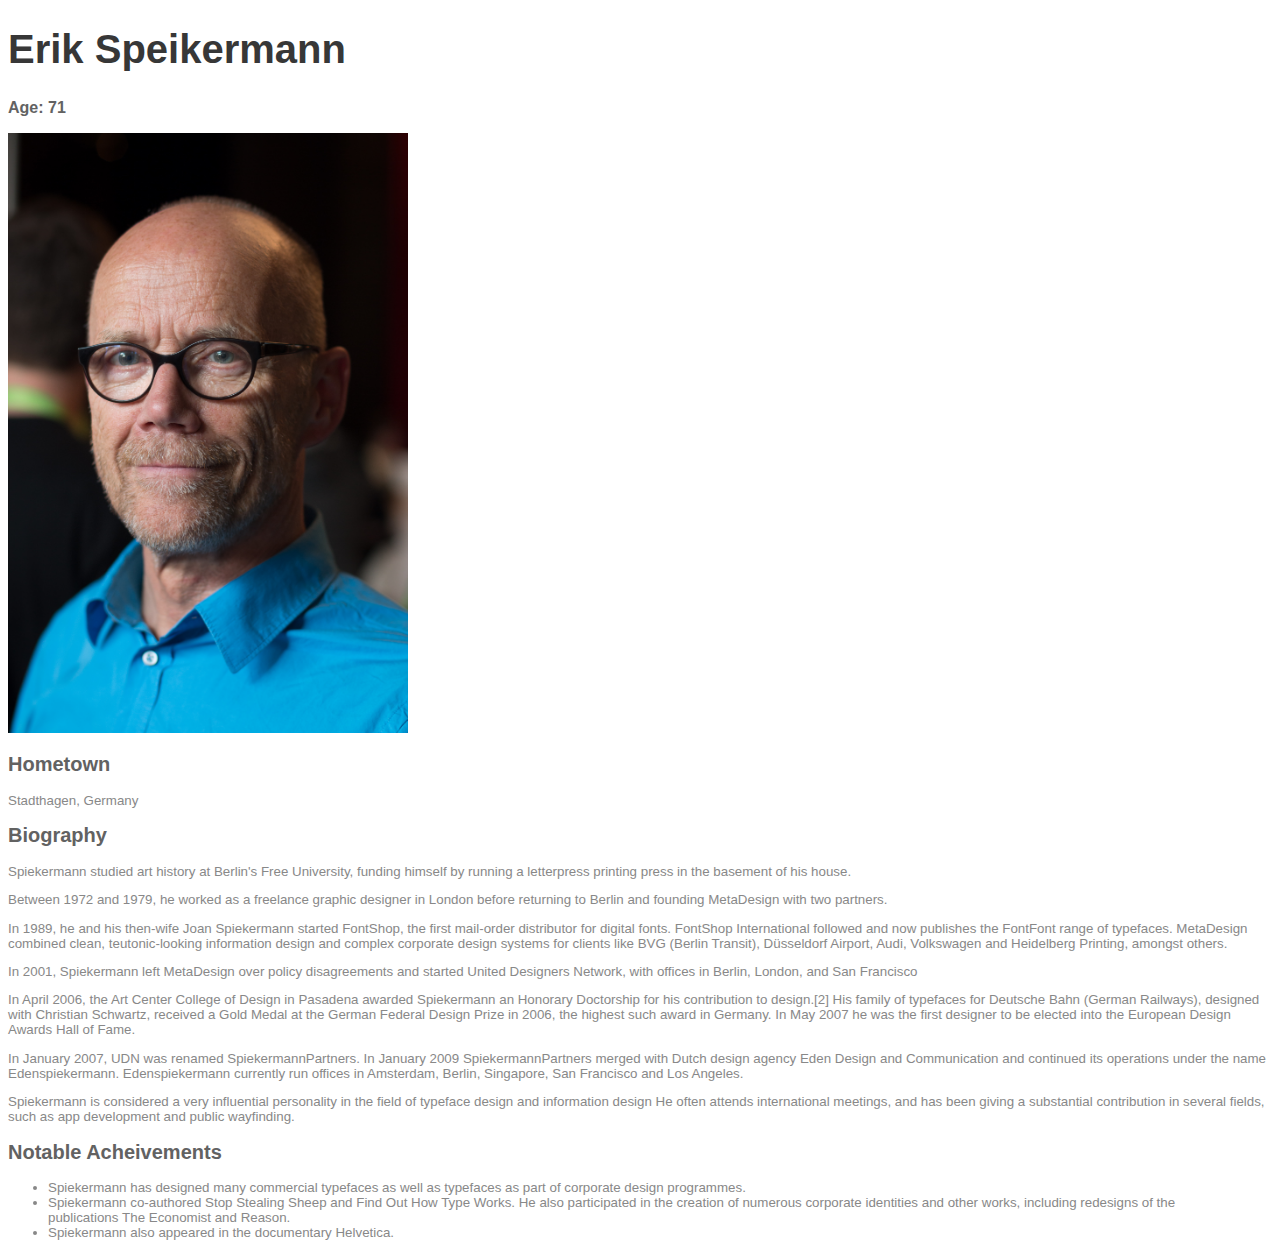
==== biography website/index.html @ b8b60390 "Added project folder" ====
<!DOCTYPE html>
<html lang="en">
<head>
    <meta charset="UTF-8">
    <meta name="viewport" content="width=device-width, initial-scale=1.0">
    <meta http-equiv="X-UA-Compatible" content="ie=edge">
    <link rel="stylesheet" href="styles/style.css">
    <title>Erik Bio</title>
</head>
<body>
    <h1>Erik Speikermann</h1>
    <h3>Age: 71</h3>
    <img src="assets/Spiekermann-image.jpg" alt="Erik Spiekerman" width="400px" allign="right">
    
    <h2>Hometown</h2>
        <p>Stadthagen, Germany</p>

    <h2>Biography</h2>

    <p>Spiekermann studied art history at Berlin's Free University, funding himself by running a letterpress printing press 
        in the basement of his house.</p>
    <p>Between 1972 and 1979, he worked as a freelance graphic designer in London before returning to Berlin and founding 
        MetaDesign with two partners.</p>
    <p>In 1989, he and his then-wife Joan Spiekermann started FontShop, the first mail-order distributor for digital fonts. 
        FontShop International followed and now publishes the FontFont range of typefaces. MetaDesign combined clean, 
        teutonic-looking information design and complex corporate design systems for clients like BVG (Berlin Transit), 
        Düsseldorf Airport, Audi, Volkswagen and Heidelberg Printing, amongst others.</p>
    <p>In 2001, Spiekermann left MetaDesign over policy disagreements and started United Designers Network, with offices 
        in Berlin, London, and San Francisco</p>
    <p>In April 2006, the Art Center College of Design in Pasadena awarded Spiekermann an Honorary Doctorship for his 
        contribution to design.[2] His family of typefaces for Deutsche Bahn (German Railways), designed with Christian 
        Schwartz, received a Gold Medal at the German Federal Design Prize in 2006, the highest such award in Germany.
        In May 2007 he was the first designer to be elected into the European Design Awards Hall of Fame.</p>
    <p>In January 2007, UDN was renamed SpiekermannPartners. In January 2009 SpiekermannPartners merged with Dutch design 
        agency Eden Design and Communication and continued its operations under the name Edenspiekermann. Edenspiekermann 
        currently run offices in Amsterdam, Berlin, Singapore, San Francisco and Los Angeles.</p>
    <p>Spiekermann is considered a very influential personality in the field of typeface design and information design He 
        often attends international meetings, and has been giving a substantial contribution in several fields, such as app 
        development and public wayfinding.</p>


    <h2>Notable Acheivements</h2>

    <ul>
        <li>Spiekermann has designed many commercial typefaces as well as typefaces as part of corporate design programmes.</li>
        <li>Spiekermann co-authored Stop Stealing Sheep and Find Out How Type Works. He also participated in the creation of 
                numerous corporate identities and other works, including redesigns of the publications The Economist and Reason.</li>
        <li>Spiekermann also appeared in the documentary Helvetica.</li>
    </ul>

</body>
</html>
---- biography website/styles/style.css ----
h1 {
    font-size: 30pt;
    color: #373737;
    font-family: 'Varela Round', sans-serif;
}

h2 {
    font-size: 15pt;
    color: #626262;
    font-family: 'Varela Round', sans-serif;
}

h3 {
    font-size: 12pt;
    color: #626262;
    font-family: 'Varela Round', sans-serif;
}

p {
    font-size: 10pt;
    color: #888888;
    font-family: 'Varela Round', sans-serif;
}

ul {
    font-size: 10pt;
    color: #888888;
    font-family: 'Varela Round', sans-serif;
}
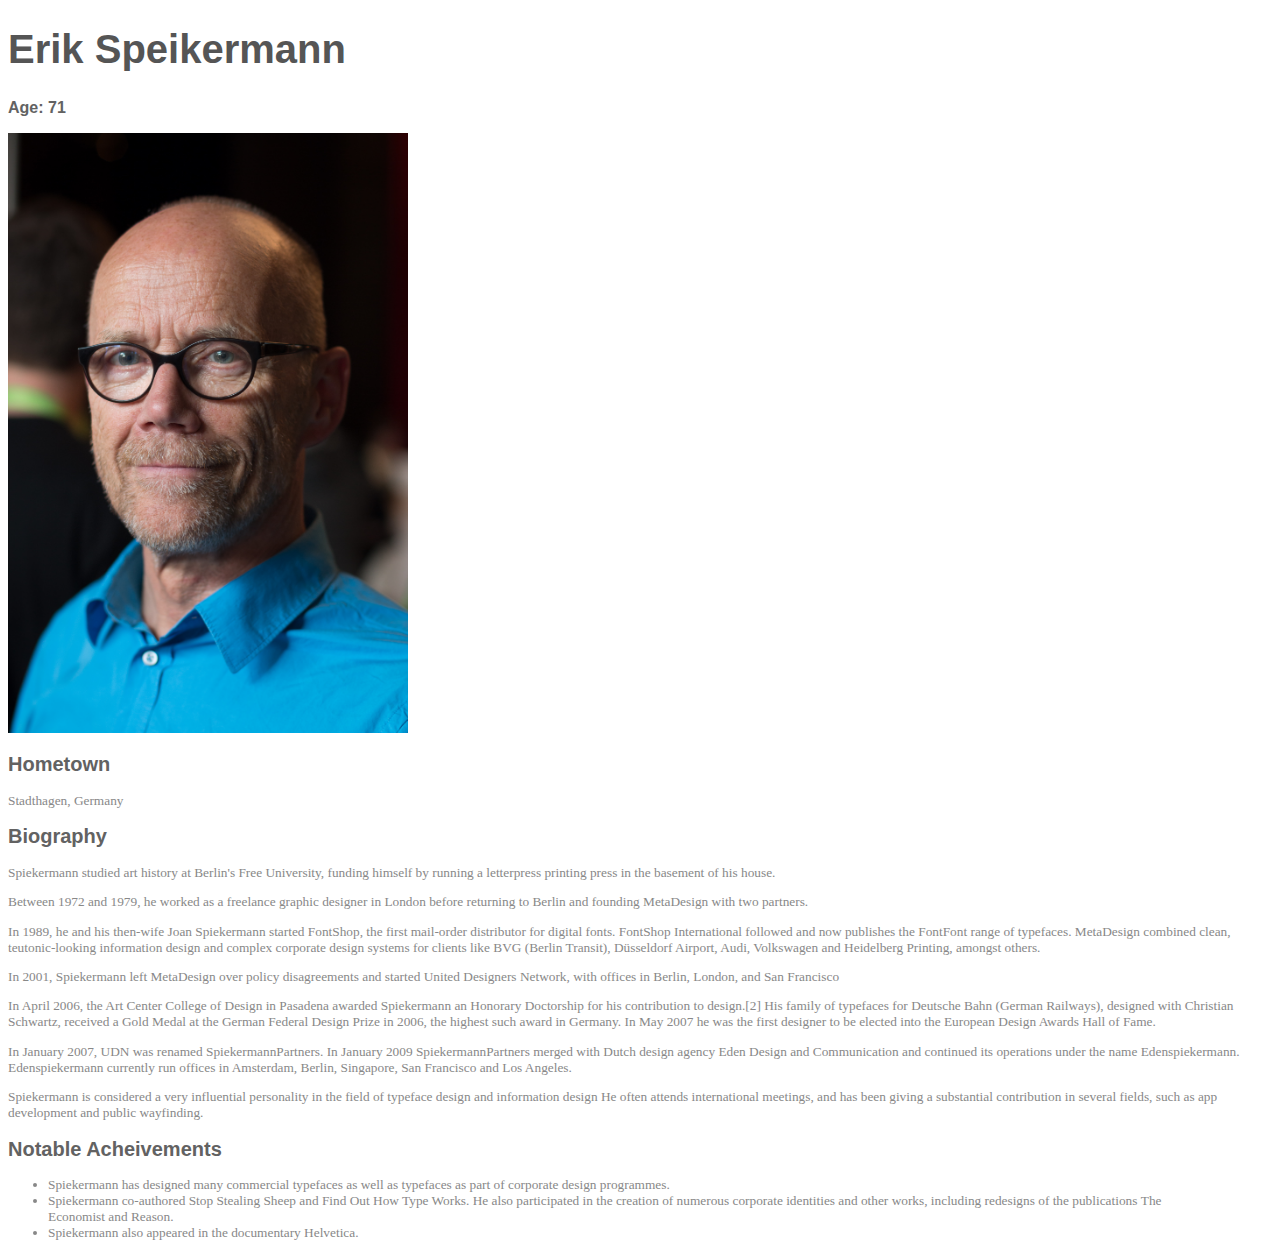
==== commit 99f954da: "updated site folder" ====
--- a/biography website/index.html
+++ b/biography website/index.html
@@ -10,7 +10,7 @@
 <body>
     <h1>Erik Speikermann</h1>
     <h3>Age: 71</h3>
-    <img src="assets/Spiekermann-image.jpg" alt="Erik Spiekerman" width="400px" allign="right">
+    <a href="https://en.wikipedia.org/wiki/Erik_Spiekermann" alt="Wiki Link" target="blank"><img src="assets/Spiekermann-image.jpg" alt="Erik Spiekerman" width="400px"></a>
     
     <h2>Hometown</h2>
         <p>Stadthagen, Germany</p>
--- a/biography website/styles/style.css
+++ b/biography website/styles/style.css
@@ -1,6 +1,6 @@
 h1 {
     font-size: 30pt;
-    color: #373737;
+    color: #555555;
     font-family: 'Varela Round', sans-serif;
 }
 
@@ -19,11 +19,16 @@
 p {
     font-size: 10pt;
     color: #888888;
-    font-family: 'Varela Round', sans-serif;
+    font-family: 'Eczar', serif;
 }
 
 ul {
     font-size: 10pt;
     color: #888888;
-    font-family: 'Varela Round', sans-serif;
+    font-family: 'Eczar', serif;
+}
+
+a{
+    text-decoration: none;
+    color: none;
 }